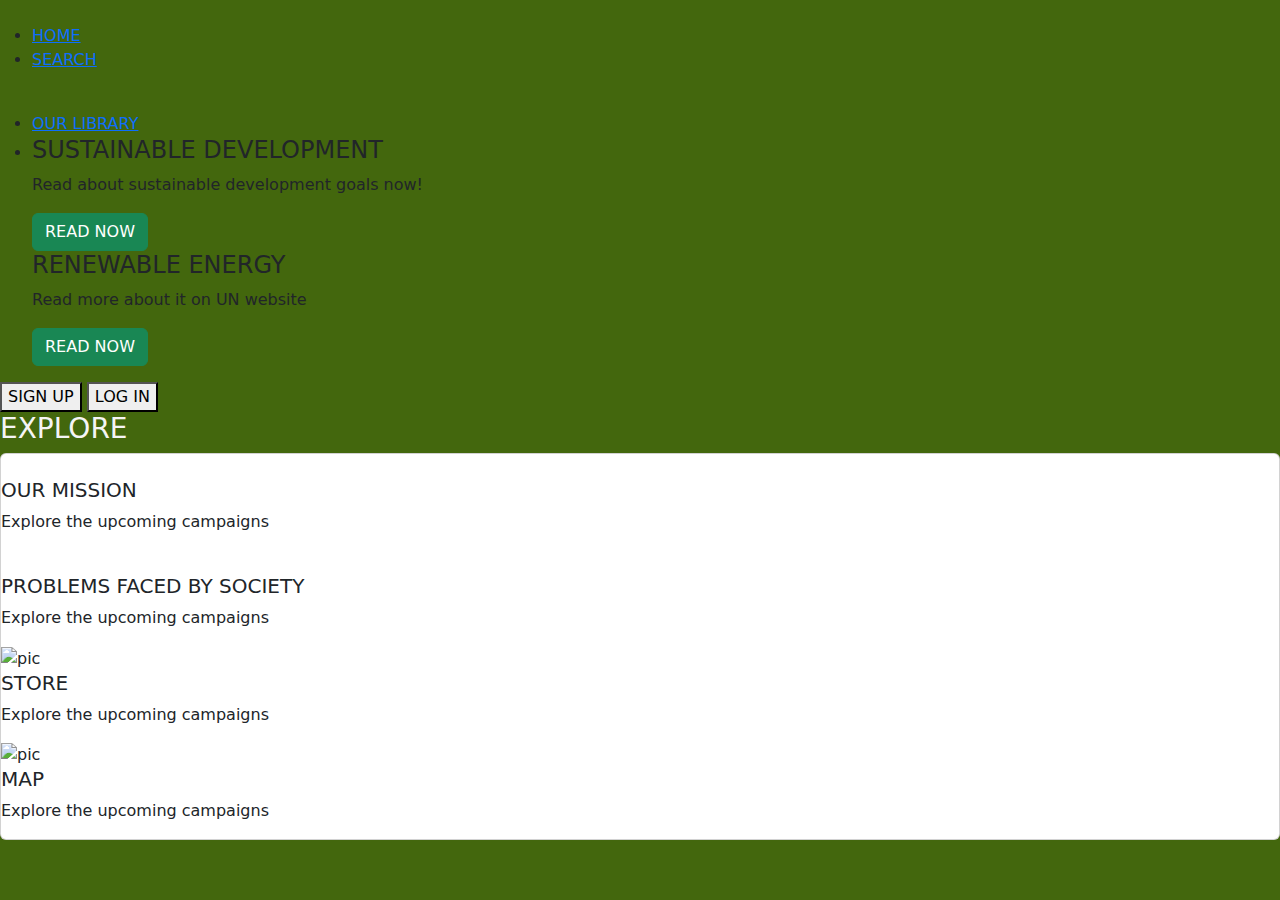
==== index.html @ b8bd3360 "Create index.html" ====
<!DOCTYPE html>
<html lang="en">
<head>
    <meta charset="UTF-8">
    <meta name="viewport" content="width=device-width, initial-scale=1.0">
    <title>Document</title>
    <link rel="stylesheet" href="style.css"/>
    
    <link href="https://cdn.jsdelivr.net/npm/bootstrap@5.3.3/dist/css/bootstrap.min.css" rel="stylesheet" integrity="sha384-QWTKZyjpPEjISv5WaRU9OFeRpok6YctnYmDr5pNlyT2bRjXh0JMhjY6hW+ALEwIH" crossorigin="anonymous">
    <link rel="stylesheet" href="https://cdnjs.cloudflare.com/ajax/libs/font-awesome/6.6.0/css/all.min.css" integrity="sha512-Kc323vGBEqzTmouAECnVceyQqyqdsSiqLQISBL29aUW4U/M7pSPA/gEUZQqv1cwx4OnYxTxve5UMg5GT6L4JJg==" crossorigin="anonymous" referrerpolicy="no-referrer" />
</head>
<body style="background-color: rgb(67, 103, 13);">
  <div class="sidebar">
    <div class="sidebar-nav">
      <div class="logo">
        <a href=""><img src=""></a>
      </div>
      <ul>
        <li><a href="">
          <span><i class="fa-solid fa-house"></i></span>
          <span>HOME</span>
        </a>
        </li>
        <li><a href="">
          <span><i class="fa-solid fa-magnifying-glass"></i></span>
          <span>SEARCH</span>
        </a>
        </li>
      </ul>
    </div>
      <div class="sidebar-nav box2">
        <div class="logo">
          <a href=""><img src=""></a>
        </div>
        <ul>
          <li><a href="">
            <span><i class="fa-solid fa-book"></i></span>
            <span class="library">OUR LIBRARY</span>
          </a>
          </li>
          <li>
            <div class="sidebar-scroll">
              <div class="create-playlist">
                <h4>SUSTAINABLE DEVELOPMENT</h4>
                <p>Read about sustainable development goals now!</p>
                <button type="button" class="btn btn-success">READ NOW</button>
              </div>
              <div class="create-playlist">
                <h4>RENEWABLE ENERGY</h4>
                <p>Read more about it on UN website</p>
                <button type="button" class="btn btn-success">READ NOW</button>
              </div>
            </div>
          </li>
        </ul>
      </div>
  </div>
  <!----main section-->
  <div class="main-section">
    <div class="top-nav">
      <div class="login-btn">
        <button class="sign-up">SIGN UP</button>
        <button class="log-in">LOG IN</button>
      </div>
    </div>

    <div class="services">
      <h3 style="color: whitesmoke;">EXPLORE</h3>
      <div class="card">
        <div class="item">
          <img src="C:\Users\muskan\OneDrive\Desktop\Project\project\Screenshot 2024-10-02 123222.png" alt="">
          <div class="play-btn">
            <span><i class="fa-solid fa-play"></i></span>
          </div>
          <h5>OUR MISSION</h5>
          <p>Explore the upcoming campaigns</p>
        </div>
      
        <div class="item">
          <img src="C:\Users\muskan\OneDrive\Desktop\Project\project\Screenshot 2024-10-03 085523.png" alt="">
          <div class="play">
            <span><i class="fa-solid fa-play"></i></span>
          </div>
          <h5>PROBLEMS FACED BY SOCIETY</h5>
          <p>Explore the upcoming campaigns</p>
        </div>
    
        <div class="item">
          <img src="C:\Users\muskan\OneDrive\Desktop\Project\project\Screenshot 2024-10-03 090137.png" alt="pic">
          <div class="play">
            <span><i class="fa-solid fa-play"></i></span>
          </div>
          <h5>STORE</h5>
          <p>Explore the upcoming campaigns</p>
        </div>

        <div class="item">
          <img src="C:\Users\muskan\OneDrive\Desktop\Project\project\Screenshot 2024-10-03 090414.png" alt="pic">
          <div class="play">
            <span><i class="fa-solid fa-play"></i></span>
          </div>
          <h5>MAP</h5>
          <p>Explore the upcoming campaigns</p>
        </div>
      </div>
    </div>
  </div>
    
</body>
</html>
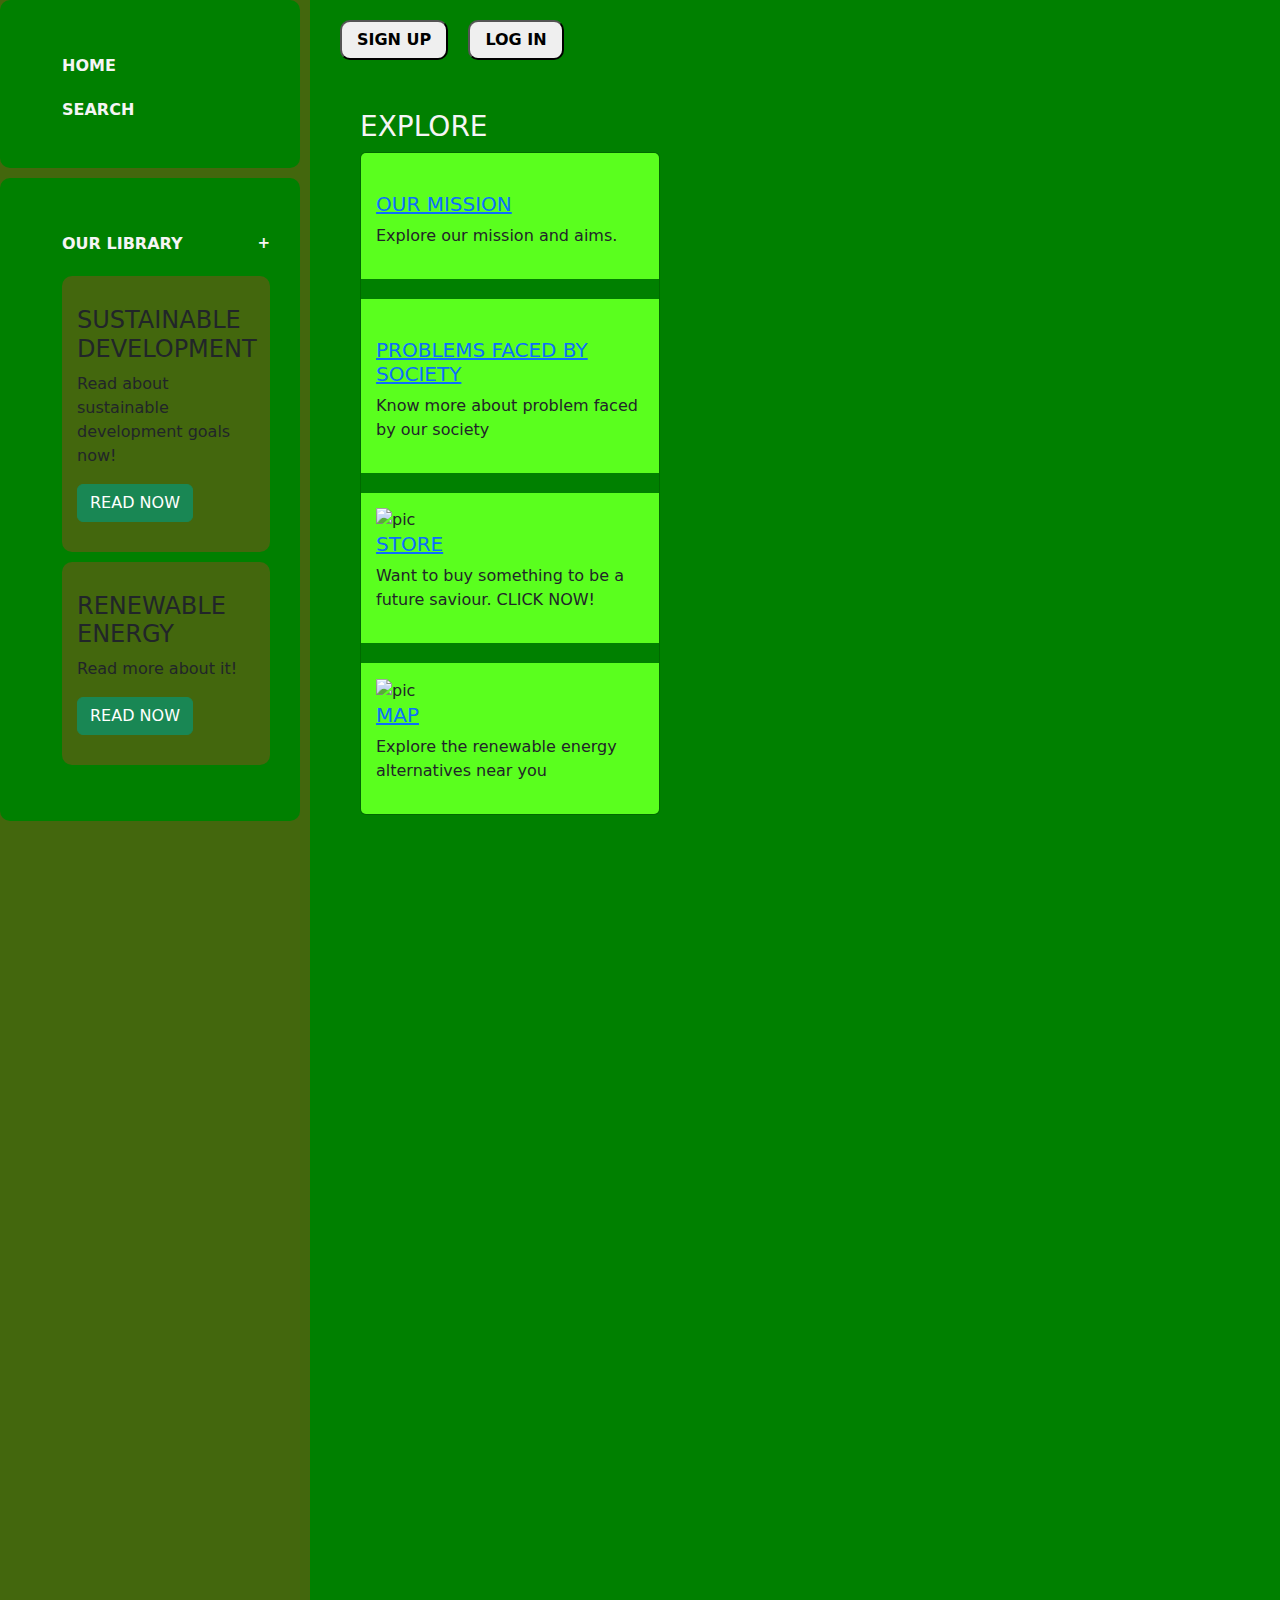
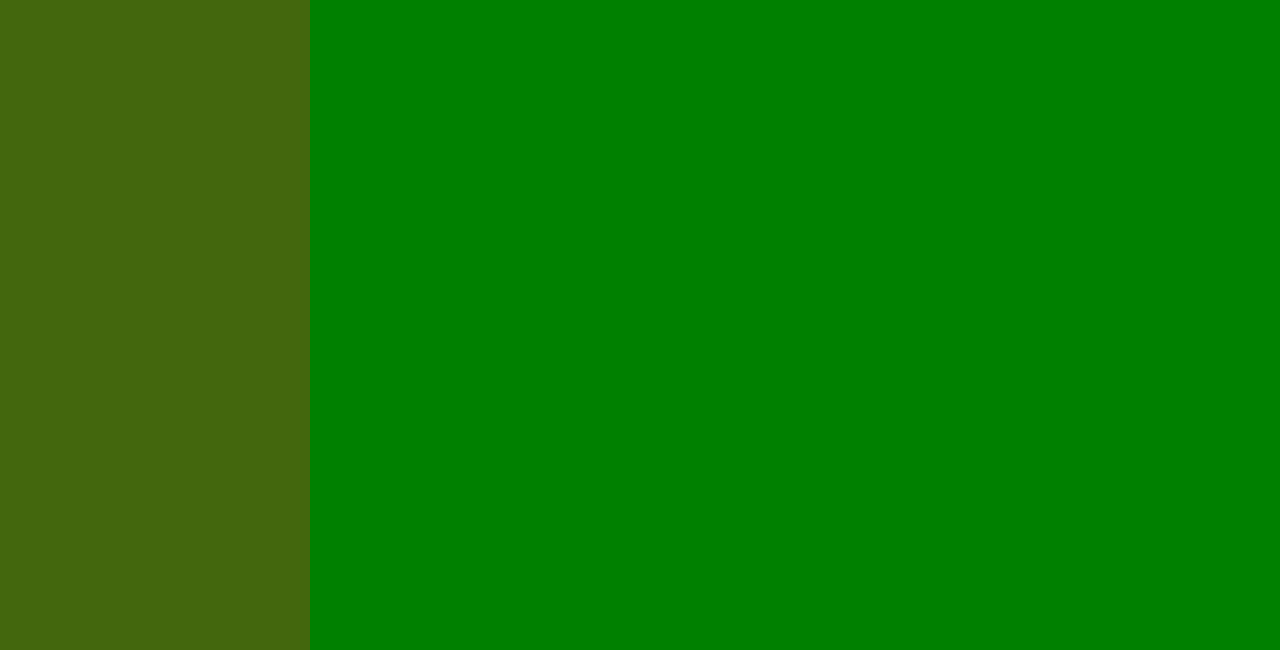
==== commit ea2d805b: "Update index.html" ====
--- a/index.html
+++ b/index.html
@@ -43,12 +43,12 @@
               <div class="create-playlist">
                 <h4>SUSTAINABLE DEVELOPMENT</h4>
                 <p>Read about sustainable development goals now!</p>
-                <button type="button" class="btn btn-success">READ NOW</button>
+                <button type="button" class="btn btn-success" onclick="location.href='https://sdgs.un.org/goals'">READ NOW</button>
               </div>
               <div class="create-playlist">
                 <h4>RENEWABLE ENERGY</h4>
-                <p>Read more about it on UN website</p>
-                <button type="button" class="btn btn-success">READ NOW</button>
+                <p>Read more about it!</p>
+                <button type="button" class="btn btn-success onclick="location.href='https://www.sciencedirect.com/journal/renewable-and-sustainable-energy-reviews'">READ NOW</button>
               </div>
             </div>
           </li>
@@ -72,8 +72,9 @@
           <div class="play-btn">
             <span><i class="fa-solid fa-play"></i></span>
           </div>
-          <h5>OUR MISSION</h5>
-          <p>Explore the upcoming campaigns</p>
+            <a href="mission.html">
+          <h5>OUR MISSION</h5></a>
+          <p>Explore our mission and aims.</p>
         </div>
       
         <div class="item">
@@ -81,8 +82,9 @@
           <div class="play">
             <span><i class="fa-solid fa-play"></i></span>
           </div>
-          <h5>PROBLEMS FACED BY SOCIETY</h5>
-          <p>Explore the upcoming campaigns</p>
+            <a href="Problem.html">
+          <h5>PROBLEMS FACED BY SOCIETY</h5></a>
+          <p>Know more about problem faced by our society</p>
         </div>
     
         <div class="item">
@@ -90,8 +92,9 @@
           <div class="play">
             <span><i class="fa-solid fa-play"></i></span>
           </div>
-          <h5>STORE</h5>
-          <p>Explore the upcoming campaigns</p>
+            <a href="store.html">
+          <h5>STORE</h5></a>
+          <p>Want to buy something to be a future saviour. CLICK NOW!</p>
         </div>
 
         <div class="item">
@@ -99,8 +102,9 @@
           <div class="play">
             <span><i class="fa-solid fa-play"></i></span>
           </div>
-          <h5>MAP</h5>
-          <p>Explore the upcoming campaigns</p>
+            <a href="maps.html">
+          <h5>MAP</h5></a>
+          <p>Explore the renewable energy alternatives near you</p>
         </div>
       </div>
     </div>
--- a/style.css
+++ b/style.css
@@ -0,0 +1,108 @@
+*{
+    margin: 0;
+    padding: 0;
+    box-sizing: border-box;
+}
+body{
+    background-color: rgb(67, 103, 13);;
+    font-family: Arial, Helvetica, sans-serif;
+}
+.sidebar{
+    width: 300px;
+    background: rgb(67, 103, 13);;
+    position: fixed;
+    top: 0;
+    left: 0;
+    bottom: 0;
+}
+.sidebar-nav{
+    background-color: green;
+    border-radius: 10px;
+    padding: 20px 10px;
+    margin-bottom: 10px;
+}
+.sidebar-nav ul{
+    list-style: none;
+}
+.sidebar-nav ul li{
+    padding: 10px 20px;
+}
+.sidebar-nav ul li a:hover{
+    color: #5aff1e;
+}
+.sidebar-nav ul li a{
+    text-decoration: none;
+    color: whitesmoke;
+    font-size: 16px;
+    font-weight: 600;
+}
+.library::after{
+    content: '+';
+    float: right;
+    text-align: center;
+    border-radius: 50%;
+    font-size: 15px;
+}
+.create-playlist{
+    background: rgb(67, 103, 13);
+    padding: 30px 15px;
+    border-radius: 10px;
+    margin-bottom: 10px;
+}
+.main-section{
+    margin-left: 310px;
+    background-color: green;
+    height: 250vh;
+}
+.main-section .top-nav{
+    padding: 20px 30px;
+    background: green;
+    display: flex;
+    align-items: center;
+    justify-content: space-between;
+}
+.main-section .top-nav .button{
+    background: transparent;
+    font-size: 22px;
+    margin-right: 10px;
+}
+.top-nav .login-btn .sign-up{
+    color: black;
+    font-size: 16px;
+    font-weight: 600;
+    margin-right: 15px;
+    border-radius: 10px;
+    padding: 6px 15px;
+}
+.top-nav .login-btn .log-in{
+    color: black;
+    font-size: 16px;
+    font-weight: 600;
+    margin-right: 15px;
+    padding: 6px 15px;
+    border-radius: 10px;
+}
+.services{
+    padding: 30px 50px;
+}
+.services .card{
+    gap: 20px;
+    overflow: hidden;
+    background-color: green;
+}
+.services .card .item{
+    width: 300px;
+    min-width: 160px;
+    background-color: #5aff1e;
+    cursor: pointer;
+    padding: 15px;
+}
+.services .card .item img{
+    width: 100%;
+}
+.card{
+    width: 300px;
+}
+.button{
+    border-radius: 5px;
+}
